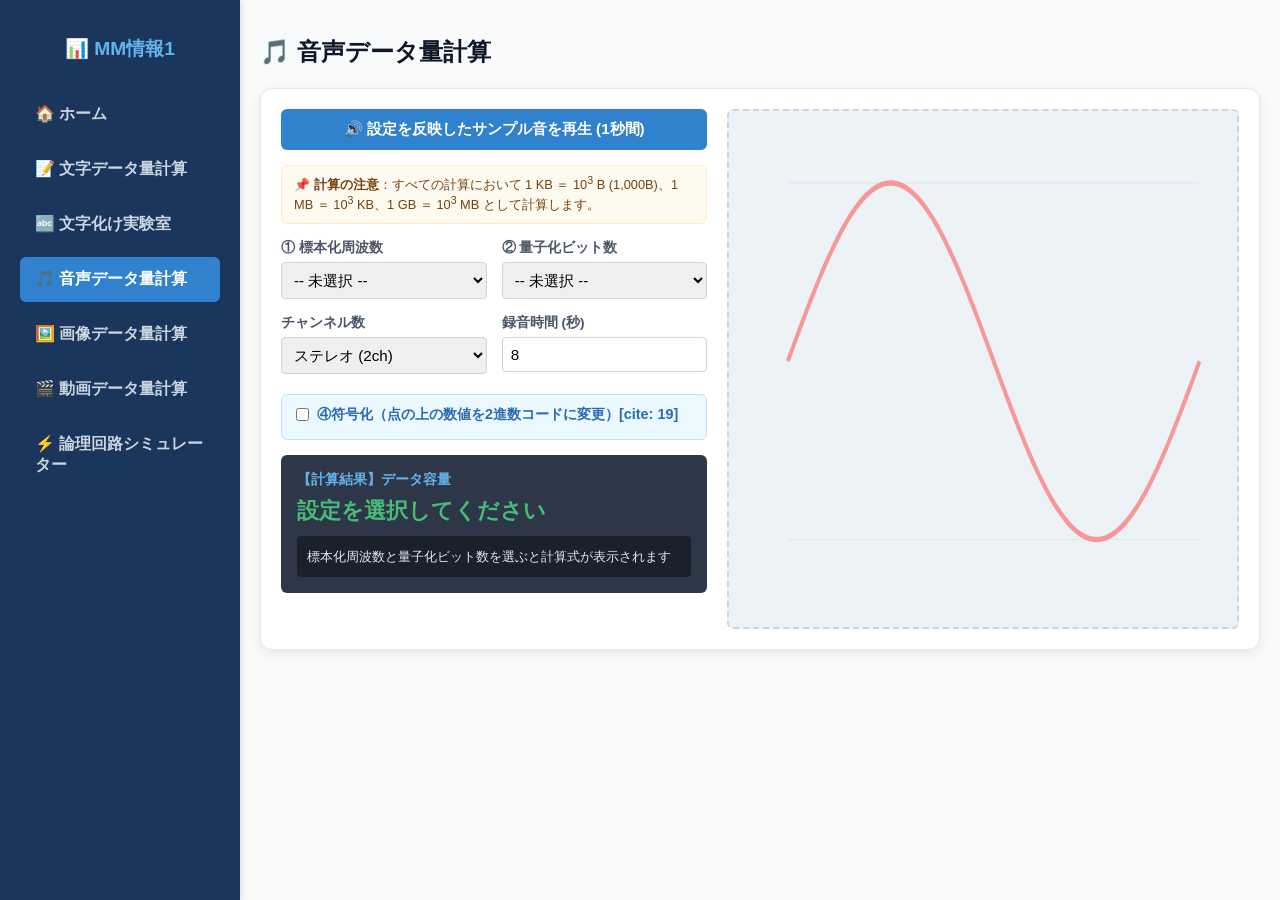
==== audio.html @ a6b233df "Add files via upload" ====
<!DOCTYPE html>
<html lang="ja">
<head>
  <meta charset="UTF-8">
  <meta name="viewport" content="width=device-width, initial-scale=1.0">
  <title>音声データ量計算</title>
  <style>
    * { box-sizing: border-box; font-family: 'Helvetica Neue', Arial, sans-serif; }
    body { background: #f8fafc; color: #1e293b; margin: 0; display: flex; height: 100vh; overflow: hidden; }

    /* サイドタブメニュー */
    .sidebar { width: 240px; background: #1a365d; color: white; display: flex; flex-direction: column; padding: 20px; box-shadow: 2px 0 5px rgba(0,0,0,0.1); flex-shrink: 0; }
    .sidebar h2 { font-size: 1.2rem; margin-bottom: 30px; text-align: center; color: #63b3ed; }
    .tab-link { display: block; padding: 12px 15px; margin-bottom: 10px; color: #cbd5e0; text-decoration: none; font-weight: bold; border-radius: 6px; transition: 0.2s; }
    .tab-link:hover, .tab-link.active { background: #3182ce; color: white; }

    /* メインエリア */
    .main-content { flex-grow: 1; padding: 20px; overflow-y: auto; display: flex; flex-direction: column; }
    h1 { font-size: 1.5rem; color: #0f172a; margin-bottom: 20px; display: flex; justify-content: space-between; align-items: center; }

    /* 既存の機能用スタイルを統合 */
    .card { background: white; padding: 20px; border-radius: 12px; box-shadow: 0 4px 12px rgba(0,0,0,0.08); margin-bottom: 20px; border: 1px solid #e2e8f0; }
    .grid-2col { display: grid; grid-template-columns: 1fr 1.2fr; gap: 20px; }
    @media (max-width: 960px) { .grid-2col { grid-template-columns: 1fr; } }
    .input-group { display: grid; grid-template-columns: repeat(auto-fit, minmax(180px, 1fr)); gap: 15px; margin-bottom: 20px; }
    label { font-size: 0.85rem; font-weight: bold; color: #4a5568; display: block; margin-bottom: 5px; }
    input, select { width: 100%; padding: 8px; border: 1px solid #cbd5e0; border-radius: 4px; box-sizing: border-box; font-size: 0.95rem; }
    .visual-box { background: #edf2f7; border: 2px dashed #cbd5e0; border-radius: 6px; padding: 10px; display: flex; flex-direction: column; align-items: center; justify-content: center; min-height: 520px; box-sizing: border-box; }
    .result-box { background: #2d3748; color: #fff; padding: 16px; border-radius: 6px; }
    .result-title { font-weight: bold; color: #63b3ed; margin-bottom: 6px; font-size: 0.85rem; }
    .result-value { font-size: 1.4rem; font-weight: bold; color: #48bb78; font-family: monospace; margin-bottom: 10px; }
    .calc-formula { font-family: monospace; font-size: 0.82rem; color: #e2e8f0; line-height: 1.6; background: #1a202c; padding: 10px; border-radius: 4px; }
    .calc-formula span { color: #f6ad55; font-weight: bold; }
    .btn-sound { background: #3182ce; color: white; margin-bottom: 15px; width: 100%; padding: 10px; font-size: 0.95rem; border-radius: 6px; border: none; cursor: pointer; font-weight: bold; transition: background 0.2s; }
    .btn-sound:hover { background: #2b6cb0; }
    .note-box { background: #fffaf0; border: 1px solid #feebc8; color: #744210; padding: 8px 12px; border-radius: 6px; font-size: 0.8rem; margin-bottom: 15px; }
    
    /* 各単位の内訳表示用スタイル */
    .unit-breakdown { display: flex; flex-wrap: wrap; gap: 8px; margin-top: 10px; margin-bottom: 12px; }
    .unit-badge { background: #4a5568; color: #e2e8f0; font-size: 0.75rem; font-family: monospace; padding: 3px 8px; border-radius: 4px; border: 1px solid #718096; }
    .unit-badge span { color: #63b3ed; font-weight: bold; }
  </style>
</head>
<body>

  <!-- 左側サイドタブメニュー -->
  <nav class="sidebar">
    <h2>📊 MM情報1</h2>
    <a href="index.html" class="tab-link">🏠 ホーム</a>
    <a href="text.html" class="tab-link">📝 文字データ量計算</a>
    <a href="mojibake.html" class="tab-link">🔤 文字化け実験室</a>
    <a href="audio.html" class="tab-link active">🎵 音声データ量計算</a>
    <a href="image.html" class="tab-link">🖼️ 画像データ量計算</a>
    <a href="video.html" class="tab-link">🎬 動画データ量計算</a>
    <a href="rogic_circuit.html" class="tab-link">⚡ 論理回路シミュレーター</a>
  </nav>

  <!-- メインコンテンツ -->
  <div class="main-content">
    <h1>🎵 音声データ量計算</h1>

    <div class="card">
      <div class="grid-2col">
        <div>
          <button class="btn-sound" onclick="playSampleSound()">🔊 設定を反映したサンプル音を再生 (1秒間)</button>
          
          <div class="note-box">
            📌 <b>計算の注意</b>：すべての計算において 1 KB ＝ 10<sup>3</sup> B (1,000B)、1 MB ＝ 10<sup>3</sup> KB、1 GB ＝ 10<sup>3</sup> MB として計算します。
          </div>

          <div class="input-group">
            <div>
              <label>① 標本化周波数</label>
              <select id="audio-hz" onchange="calculate()">
                <option value="0" selected>-- 未選択 --</option>
                <option value="4">4 Hz</option>
                <option value="8">8 Hz</option>
                <option value="16">16 Hz</option>
                <option value="8000">8000 Hz (電話品質)</option>
                <option value="22050">22050 Hz (ラジオ品質)</option>
                <option value="44100">44100 Hz (CD音質)</option>
              </select>
            </div>
            <div>
              <label>② 量子化ビット数</label>
              <select id="audio-bit" onchange="calculate()">
                <option value="0" selected>-- 未選択 --</option>
                <option value="1">1 bit (2段階)</option>
                <option value="2">2 bit (4段階)</option>
                <option value="3">3 bit (8段階)</option>
                <option value="4">4 bit (16段階)</option>
                <option value="8">8 bit (256段階)</option>
                <option value="16">16 bit (65536段階)</option>
              </select>
            </div>
            <div>
              <label>チャンネル数</label>
              <select id="audio-ch" onchange="calculate()">
                <option value="1">モノラル (1ch)</option>
                <option value="2" selected>ステレオ (2ch)</option>
              </select>
            </div>
            <div>
              <label>録音時間 (秒)</label>
              <input type="number" id="audio-sec" value="8" oninput="calculate()">
            </div>
          </div>

          <!-- 符号化表示用トグル -->
          <div style="margin-bottom: 15px; background: #ebf8ff; border: 1px solid #bee3f8; padding: 10px; border-radius: 6px;">
            <label style="display: flex; align-items: center; cursor: pointer; color: #2b6cb0; font-size: 0.9rem;">
              <input type="checkbox" id="audio-encode" onchange="calculate()" style="width: auto; margin-right: 8px;">
              ④ <b>符号化（点の上の数値を2進数コードに変更）</b>[cite: 19]
            </label>
          </div>

          <div class="result-box">
            <div class="result-title">【計算結果】データ容量</div>
            <div class="result-value" id="audio-result">-</div>
            
            <!-- 各単位ごとの小表示（B, KB, MB, GB） -->
            <div class="unit-breakdown" id="unit-breakdown" style="display:none;">
              <div class="unit-badge">B: <span id="val-b">-</span></div>
              <div class="unit-badge">KB: <span id="val-kb">-</span></div>
              <div class="unit-badge">MB: <span id="val-mb">-</span></div>
              <div class="unit-badge">GB: <span id="val-gb">-</span></div>
            </div>

            <div class="calc-formula" id="audio-formula"></div>
          </div>
        </div>

        <div class="visual-box">
          <div id="audio-visual" style="width: 100%; height: 100%;"></div>
        </div>
      </div>
    </div>
  </div>

  <script>
    function playSampleSound() {
      try {
        const audioCtx = new (window.AudioContext || window.webkitAudioContext)();
        const hz = parseFloat(document.getElementById('audio-hz').value);
        const bit = parseFloat(document.getElementById('audio-bit').value);
        const ch = parseInt(document.getElementById('audio-ch').value);
        if (hz === 0 || bit === 0) {
          alert("標本化周波数と量子化ビット数を設定してから再生してください。");
          return;
        }
        const duration = 1.0, sampleRate = audioCtx.sampleRate, frameCount = sampleRate * duration;
        const myArray = audioCtx.createBuffer(ch, frameCount, sampleRate);
        const levels = Math.pow(2, bit);

        for (let channel = 0; channel < ch; channel++) {
          const channelData = myArray.getChannelData(channel);
          const freq = (ch === 2 && channel === 1) ? 444 : 440;
          for (let i = 0; i < frameCount; i++) {
            const t = i / sampleRate;
            let sample = (hz <= 16) ? ((t % (1/hz)) < (1/hz * 0.3) ? Math.sin(2 * Math.PI * freq * t) : 0) : Math.sin(2 * Math.PI * freq * (Math.floor(t * hz) / hz));
            sample = Math.round((sample + 1) / 2 * (levels - 1)) / (levels - 1) * 2 - 1;
            channelData[i] = sample * 0.15;
          }
        }
        const source = audioCtx.createBufferSource();
        source.buffer = myArray;
        source.connect(audioCtx.destination);
        source.start();
      } catch (e) { alert("音声の再生に失敗しました。"); }
    }

    function formatBytes(bytes) {
      if (bytes === 0) return "0 Byte (0 bit)";
      if (bytes < 1000) return bytes + " Byte (" + (bytes * 8).toLocaleString() + " bit)";
      const kb = bytes / 1000;
      if (kb < 1000) return kb.toFixed(2) + " KB (" + bytes.toLocaleString() + " Byte)";
      const mb = kb / 1000;
      if (mb < 1000) return mb.toFixed(2) + " MB";
      return (mb / 1000).toFixed(2) + " GB";
    }

    function calculate() {
      const hz = parseFloat(document.getElementById('audio-hz').value);
      const bit = parseFloat(document.getElementById('audio-bit').value);
      const ch = parseInt(document.getElementById('audio-ch').value);
      const sec = parseFloat(document.getElementById('audio-sec').value) || 0;
      const showEncode = document.getElementById('audio-encode').checked;
      
      const totalBits = (hz > 0 && bit > 0) ? (hz * bit * ch * sec) : 0;
      const totalBytes = totalBits / 8;

      const breakdownEl = document.getElementById('unit-breakdown');

      if (hz === 0 || bit === 0) {
        document.getElementById('audio-result').textContent = "設定を選択してください";
        breakdownEl.style.display = 'none';
        document.getElementById('audio-formula').innerHTML = `標本化周波数と量子化ビット数を選ぶと計算式が表示されます`;
      } else {
        document.getElementById('audio-result').textContent = formatBytes(totalBytes);
        
        breakdownEl.style.display = 'flex';
        document.getElementById('val-b').textContent = totalBytes.toLocaleString() + " B";
        document.getElementById('val-kb').textContent = (totalBytes / 1000).toLocaleString(undefined, {maximumFractionDigits: 3}) + " KB";
        document.getElementById('val-mb').textContent = (totalBytes / 1000000).toLocaleString(undefined, {maximumFractionDigits: 6}) + " MB";
        document.getElementById('val-gb').textContent = (totalBytes / 1000000000).toLocaleString(undefined, {maximumFractionDigits: 9}) + " GB";

        document.getElementById('audio-formula').innerHTML = `① 全bit数 = ${hz.toLocaleString()} × ${bit} × ${ch} × ${sec} = <span>${totalBits.toLocaleString()} bit</span><br>② Byte換算 = <span>${totalBytes.toLocaleString()} Byte</span>`;
      }

      // グラフの描画構築 (viewBox 0 0 450 320)
      let svg = `<svg width="100%" height="100%" viewBox="0 0 450 320" preserveAspectRatio="none">`;
      
      const startX = 45;
      const endX = 425;
      const graphWidth = endX - startX;
      const topY = 40;
      const bottomY = 270;
      const graphHeight = bottomY - topY;
      
      let levels = 1;
      let numSteps = 1;
      if (bit > 0) {
        levels = Math.pow(2, bit);
        numSteps = levels - 1;
      }

      // 1. 量子化グリッド線と左側スケール
      if (bit > 0) {
        let displaySteps = numSteps;
        let stepInterval = 1;
        if (numSteps > 16) {
          displaySteps = 16;
          stepInterval = numSteps / 16;
        }

        for(let i = 0; i <= displaySteps; i++) {
          let actualStepIndex = Math.round(i * stepInterval);
          let y = topY + (graphHeight / displaySteps) * i;
          svg += `<line x1="${startX}" y1="${y}" x2="${endX}" y2="${y}" stroke="#e2e8f0" stroke-width="1"/>`;
          let scaleVal = numSteps - actualStepIndex;
          svg += `<text x="${startX - 8}" y="${y + 4}" font-size="9" font-family="sans-serif" fill="#4a5568" text-anchor="end" font-weight="bold">${scaleVal}</text>`;
        }
        svg += `<text x="${startX - 8}" y="${topY - 10}" font-size="9" fill="#718096" text-anchor="end">段階</text>`;
      } else {
        svg += `<line x1="${startX}" y1="${topY}" x2="${endX}" y2="${topY}" stroke="#e2e8f0" stroke-width="1"/>`;
        svg += `<line x1="${startX}" y1="${bottomY}" x2="${endX}" y2="${bottomY}" stroke="#e2e8f0" stroke-width="1"/>`;
      }

      // 2. アナログ波線
      let wavePath = `M ${startX} ${(topY + bottomY) / 2}`;
      for(let x = startX; x <= endX; x += 2) {
        let t = (x - startX) / graphWidth;
        let y = (topY + bottomY) / 2 - Math.sin(t * Math.PI * 2) * (graphHeight / 2);
        wavePath += ` L ${x} ${y}`;
      }
      let waveOpacity = (hz > 0) ? "0.25" : "0.8";
      svg += `<path d="${wavePath}" fill="none" stroke="#fc8181" stroke-width="3.5" opacity="${waveOpacity}"/>`;

      // 3. 標本化・量子化・符号化の描画
      if (hz > 0) {
        const drawHz = (hz <= 16) ? hz : 16;
        
        for(let i = 0; i <= drawHz; i++) {
          let x = startX + (graphWidth / drawHz) * i;
          let t = i / drawHz;
          let originalY = (topY + bottomY) / 2 - Math.sin(t * Math.PI * 2) * (graphHeight / 2);
          
          let qY = originalY;
          let quantizedIndex = 0;
          if (bit > 0) {
            let normalized = (bottomY - originalY) / graphHeight;
            normalized = Math.max(0, Math.min(1, normalized));
            quantizedIndex = Math.round(normalized * numSteps);
            qY = bottomY - (graphHeight / numSteps) * quantizedIndex;
          }
          
          let labelNum = (hz <= 16) ? i : Math.round((i / drawHz) * hz);
          svg += `<text x="${x}" y="295" font-size="9" fill="#718096" text-anchor="middle">${labelNum}</text>`;
          svg += `<line x1="${x}" y1="280" x2="${x}" y2="283" stroke="#a0aec0" stroke-width="1"/>`;

          if (bit === 0) {
            svg += `<line x1="${x}" y1="280" x2="${x}" y2="${originalY}" stroke="#c53030" stroke-width="3"/>`;
          } else {
            svg += `<line x1="${x}" y1="280" x2="${x}" y2="${qY}" stroke="#cbd5e0" stroke-width="1.5" stroke-dasharray="2,2"/>`;
            svg += `<circle cx="${x}" cy="${qY}" r="${bit > 8 ? 3 : 5}" fill="#2d3748"/>`;

            let displayText = showEncode 
              ? quantizedIndex.toString(2).padStart(bit, '0') 
              : quantizedIndex.toString();
              
            let fontSize = (showEncode && bit > 4) ? "8" : "10";
            let textY = Math.max(20, qY - 10);
            let textColor = showEncode ? "#2b6cb0" : "#2d3748";
            let fontWeight = showEncode ? "bold" : "normal";
            
            svg += `<text x="${x}" y="${textY}" font-size="${fontSize}" font-family="monospace" fill="${textColor}" text-anchor="middle" font-weight="${fontWeight}">${displayText}</text>`;
          }
        }
      }

      svg += `</svg>`;
      document.getElementById('audio-visual').innerHTML = svg;
    }
    calculate();
  </script>
</body>
</html>
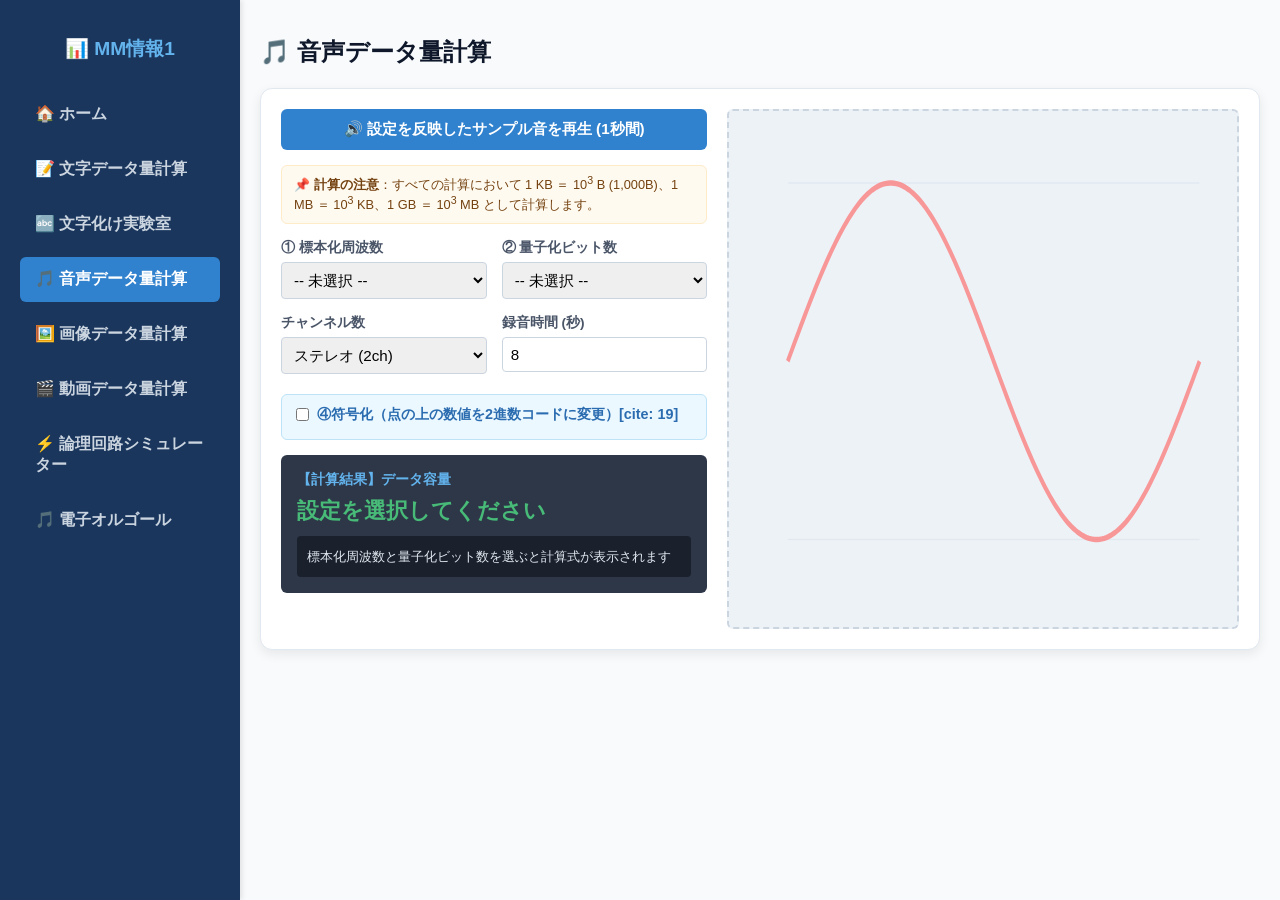
==== commit d2208ca8: "Update audio.html" ====
--- a/audio.html
+++ b/audio.html
@@ -53,6 +53,7 @@
     <a href="image.html" class="tab-link">🖼️ 画像データ量計算</a>
     <a href="video.html" class="tab-link">🎬 動画データ量計算</a>
     <a href="rogic_circuit.html" class="tab-link">⚡ 論理回路シミュレーター</a>
+    <a href="blockmelody.html" class="tab-link">🎵 電子オルゴール</a>
   </nav>
 
   <!-- メインコンテンツ -->
@@ -304,4 +305,4 @@
     calculate();
   </script>
 </body>
-</html>+</html>
